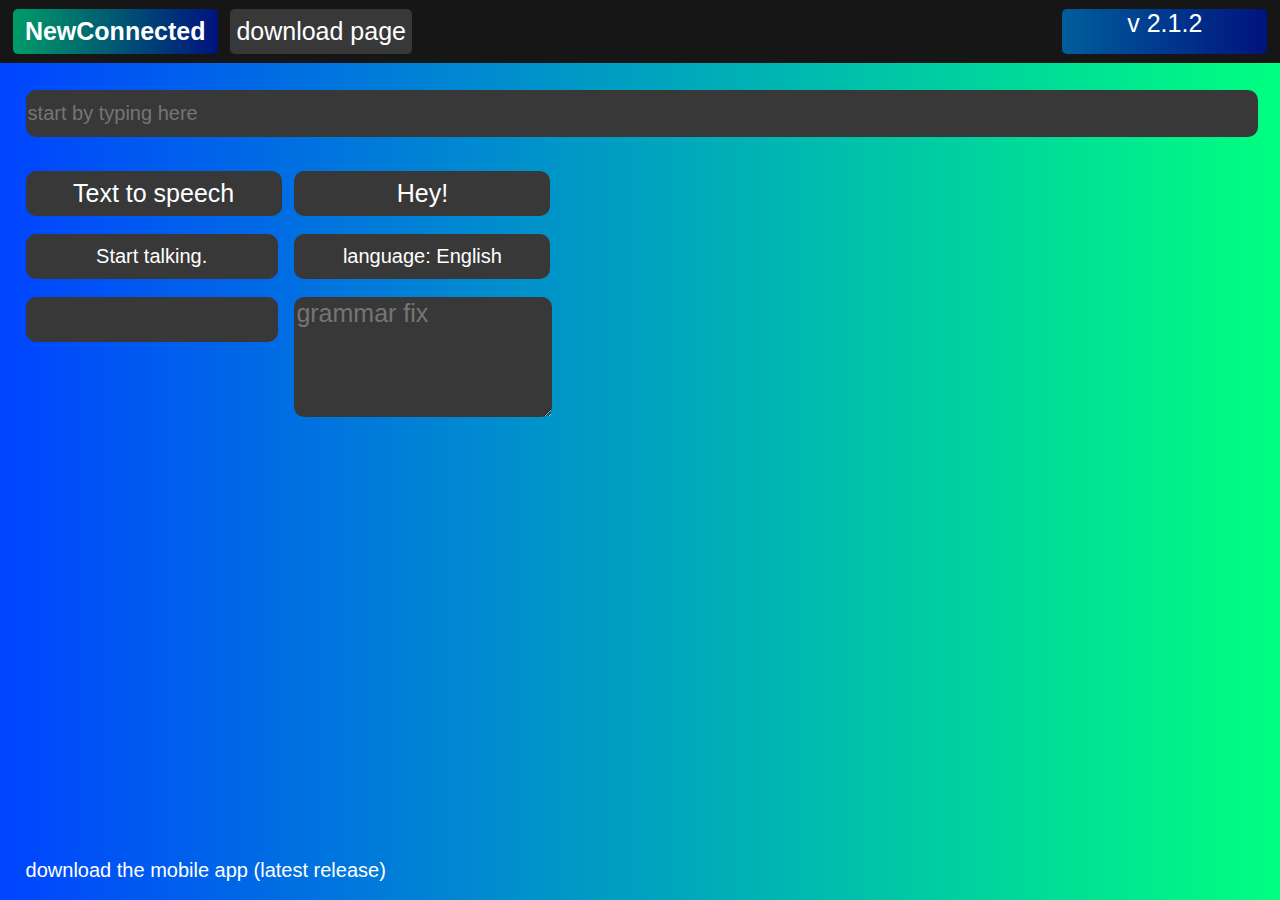
==== index.html @ 2cff207f "2.1.2" ====
<!DOCTYPE html>
<html>
    <head>
        <meta charset='utf-8'>
        <meta http-equiv='X-UA-Compatible' content='IE=edge'>
        <title>newConnected</title>
        <meta name='viewport' content='width=device-width, initial-scale=1'>
        <link rel='stylesheet' type='text/css' media='screen' href='style.css'>
        <script src='textToSpeech.js'></script>
        <script src='speechRecog.js'></script>
        <script src='chatBot.js'></script>
        <script src='languageRecog.js'></script>
        <script src='grammarRecog.js'></script>
        <script src='saveData.js'></script>
        <script src='faces.js'></script>
    </head>
    <body>
        <div class="menuBar">
            <button class="homeButton" onclick="window.location.href='index.html'"><b>NewConnected</b></button>
            <button class="downloadsButton" onclick="window.location.href='downloads.html'">download page</button>
            <div class="version"><center>v 2.1.2</center></div>
        </div>

        <button class="TTSButton" id="TTSButton" onclick="TTSSpeak()">Text to speech</button>
        <input type="text" class="TTSInput" id="txtInput" oninput="chatProcess()" onchange="chatProcess()" placeholder="start by typing here">
        <button class="chatBot" id="chatBotOut">Hey!</button>
        <button class="langRecog" id="langRecogOut" onclick="selectedLanguage()">language: English</button>
        <textarea type="text" class="grammarRecog" id="grammarRecog" placeholder="grammar fix" rows="4"></textarea>

        <button id='btnGiveCommand' class="STTButton" onclick="startListening()">Start talking.</button>
        <button id='message' class="STTInput"></button>

        <a href="https://drive.google.com/drive/folders/1oa1jOco0OmJsY_Sg1fIvy-hsPrFAcFQb?usp=sharing" class="MobileApp">
            download the mobile app (latest release)
        </a>
        <div id="options" style="display: none;">
            <button class="option_layout option1" id="lang1" onclick="language1()">english</button>
            <button class="option_layout option2" id="lang2" onclick="language4()">deutch</button>
            <button class="option_layout option3" id="lang3" onclick="language2()">dutch</button>
            <button class="option_layout option4" id="lang4" onclick="language3()">french</button>
            <button class="option_layout option5" id="lang5" onclick="language5()">recognize (default)</button>
        </div>
        <div id="faces" class="faces">
            <img src="faces/smile.png" class="face" id="face">
        </div>
    </body>
</html>
---- style.css ----
@media (min-width:1000px) {
    body {
        background: rgb(36,0,20);
        background: linear-gradient(90deg,rgb(0, 68, 255) 0%, rgb(0, 255, 128) 100%);
    }
    .menuBar {
        position: absolute;
        left: 0;
        top: 0;
        width: 100%;
        height: 7%;
        background-color: rgb(22, 22, 22);
    }

    .homeButton {
        position: absolute;
        left: 1%;
        top: 15%;
        width: 16%;
        height: 70%;
        -webkit-border-radius: 10;
        -moz-border-radius: 10;
        border-radius: 5px;
        font-family: Arial;
        color: #ffffff;
        font-size: 25px;
        background: #383838;
        background: linear-gradient(90deg,rgb(0, 156, 104) 0%, rgb(0, 19, 126) 100%);
        border: solid #1f628d 0px;
        text-decoration: none;
    }
    
    .homeButton:hover {
        background: #5c5c5c;
        background: linear-gradient(90deg,rgb(0, 255, 170) 0%, rgb(0, 38, 255) 100%);
        text-decoration: none;
    }

    .TTSButton {
        position: absolute;
        left: 2%;
        top: 19%;
        width: 20%;
        height: 5%;
        -webkit-border-radius: 10;
        -moz-border-radius: 10;
        border-radius: 10px;
        font-family: Arial;
        color: #ffffff;
        font-size: 25px;
        background: #383838;
        border: solid #1f628d 0px;
        text-decoration: none;
    }
    
    .TTSButton:hover {
        background: #5c5c5c;
        text-decoration: none;
    }

    .TTSInput {
        position: absolute;
        left: 2%;
        top: 10%;
        width: 96%;
        height: 5%;
        -webkit-border-radius: 10;
        -moz-border-radius: 10;
        border-radius: 10px;
        font-family: Arial;
        color: #ffffff;
        font-size: 20px;
        background: #383838;
        border: solid #1f628d 0px;
        text-decoration: none;
    }
    
    .TTSInput:hover {
        background: #5c5c5c;
        text-decoration: none;
    }

    .STTInput {
        position: absolute;
        left: 2%;
        top: 33%;
        width: 19.7%;
        min-height: 5%;
        -webkit-border-radius: 10;
        -moz-border-radius: 10;
        border-radius: 10px;
        font-family: Arial;
        color: #ffffff;
        font-size: 20px;
        background: #383838;
        border: solid #1f628d 0px;
        text-decoration: none;
    }

    .STTButton {
        position: absolute;
        left: 2%;
        top: 26%;
        width: 19.7%;
        height: 5%;
        -webkit-border-radius: 10;
        -moz-border-radius: 10;
        border-radius: 10px;
        font-family: Arial;
        color: #ffffff;
        font-size: 20px;
        background: #383838;
        border: solid #1f628d 0px;
        text-decoration: none;
    }
    
    .STTButton:hover {
        background: #5c5c5c;
        text-decoration: none;
    }

    .MobileApp {
        position: absolute;
        left: 2%;
        bottom: 2%;
        font-family: Arial;
        color: #ffffff;
        font-size: 20px;
        text-decoration: none;
    }
    
    .MobileApp:hover {
        background: #5c5c5c;
        text-decoration: none;
    }

    .chatBot {
        position: absolute;
        left: 23%;
        top: 19%;
        min-width: 20%;
        height: 5%;
        -webkit-border-radius: 10;
        -moz-border-radius: 10;
        border-radius: 10px;
        font-family: Arial;
        color: #ffffff;
        font-size: 25px;
        background: #383838;
        border: solid #1f628d 0px;
        text-decoration: none;
    }

    .downloadsButton {
        position: absolute;
        left: 18%;
        top: 15%;
        min-width: 8%;
        height: 70%;
        -webkit-border-radius: 10;
        -moz-border-radius: 10;
        border-radius: 5px;
        font-family: Arial;
        color: #ffffff;
        font-size: 25px;
        background: #383838;
        border: solid #1f628d 0px;
        text-decoration: none;
    }
    
    .downloadsButton:hover {
        background: #5c5c5c;
        text-decoration: none;
    }

    .MobileApp2 {
        position: absolute;
        left: 2%;
        top: 9%;
        font-family: Arial;
        color: #ffffff;
        font-size: 20px;
        text-decoration: none;
    }
    
    .MobileApp2:hover {
        background: #5c5c5c;
        text-decoration: none;
    }

    .MobileApp3 {
        position: absolute;
        left: 2%;
        top: 15%;
        font-family: Arial;
        color: #ffffff;
        font-size: 20px;
        text-decoration: none;
    }
    
    .MobileApp3:hover {
        background: #5c5c5c;
        text-decoration: none;
    }

    .langRecog {
        position: absolute;
        left: 23%;
        top: 26%;
        width: 20%;
        min-height: 5%;
        -webkit-border-radius: 10;
        -moz-border-radius: 10;
        border-radius: 10px;
        font-family: Arial;
        color: #ffffff;
        font-size: 20px;
        background: #383838;
        border: solid #1f628d 0px;
        text-decoration: none;
    }

    .langRecog:hover {
        background: #5c5c5c;
        text-decoration: none;
    }

    .grammarRecog {
        position: absolute;
        left: 23%;
        top: 33%;
        max-width: 19.8%;
        width: 19.8%;
        min-height: 5%;
        -webkit-border-radius: 10;
        -moz-border-radius: 10;
        border-radius: 10px;
        font-family: Arial;
        color: #ffffff;
        font-size: 25px;
        background: #383838;
        border: solid #1f628d 0px;
        text-decoration: none;
    }

    .option_layout {
        position: absolute;
        width: 20%;
        height: 5%;
        left: 46%;
        -webkit-border-radius: 10;
        -moz-border-radius: 10;
        border-radius: 10px;
        font-family: Arial;
        color: #ffffff;
        font-size: 25px;
        background: #383838;
        border: solid #1f628d 0px;
        text-decoration: none;
    }

    .option1 {
        top: 26%;
    }
    .option2 {
        top: 33%;
    }
    .option3 {
        top: 40%;
    }
    .option4 {
        top: 47%;
    }
    .option5 {
        top: 54%;
    }
    .option1:hover {
        background: #5c5c5c;
    }
    .option2:hover {
        background: #5c5c5c;
    }
    .option3:hover {
        background: #5c5c5c;
    }
    .option4:hover {
        background: #5c5c5c;
    }
    .option5:hover {
        background: #5c5c5c;
    }

    .version {
        position: absolute;
        right: 1%;
        top: 15%;
        width: 16%;
        height: 70%;
        -webkit-border-radius: 10;
        -moz-border-radius: 10;
        border-radius: 5px;
        font-family: Arial;
        color: #ffffff;
        font-size: 25px;
        background: #383838;
        background: linear-gradient(90deg,rgb(0, 94, 156) 0%, rgb(0, 19, 126) 100%);
        border: solid #1f628d 0px;
        text-decoration: none;
    }

    .faces {
        width: 53.1%;
        height: 77%;
        position: absolute;
        top: 19%;
        left: 45%;
        display: none;
    }
    .face {
        width: 100%;
        height: 100%;
        display: none;
    }
}

@media (max-width:1000px) {
    body {
        background: rgb(36,0,20);
        background: linear-gradient(90deg,rgb(0, 68, 255) 0%, rgb(0, 255, 128) 100%);
    }
    .menuBar {
        position: absolute;
        left: 0;
        top: 0;
        width: 100%;
        height: 7%;
        background-color: rgb(22, 22, 22);
    }

    .homeButton {
        position: absolute;
        left: 1%;
        top: 15%;
        width: 45%;
        height: 70%;
        -webkit-border-radius: 10;
        -moz-border-radius: 10;
        border-radius: 5px;
        font-family: Arial;
        color: #ffffff;
        font-size: 25px;
        background: #383838;
        background: linear-gradient(90deg,rgb(0, 156, 104) 0%, rgb(0, 19, 126) 100%);
        border: solid #1f628d 0px;
        text-decoration: none;
    }
    
    .homeButton:hover {
        background: #5c5c5c;
        background: linear-gradient(90deg,rgb(0, 255, 170) 0%, rgb(0, 38, 255) 100%);
        text-decoration: none;
    }

    .TTSButton {
        position: absolute;
        left: 2%;
        top: 19%;
        width: 48%;
        height: 5%;
        -webkit-border-radius: 10;
        -moz-border-radius: 10;
        border-radius: 10px;
        font-family: Arial;
        color: #ffffff;
        font-size: 25px;
        background: #383838;
        border: solid #1f628d 0px;
        text-decoration: none;
    }
    
    .TTSButton:hover {
        background: #5c5c5c;
        text-decoration: none;
    }

    .TTSInput {
        position: absolute;
        left: 2%;
        top: 10%;
        width: 96%;
        height: 5%;
        -webkit-border-radius: 10;
        -moz-border-radius: 10;
        border-radius: 10px;
        font-family: Arial;
        color: #ffffff;
        font-size: 20px;
        background: #383838;
        border: solid #1f628d 0px;
        text-decoration: none;
    }
    
    .TTSInput:hover {
        background: #5c5c5c;
        text-decoration: none;
    }

    .STTInput {
        position: absolute;
        left: 2%;
        top: 33%;
        width: 48%;
        min-height: 5%;
        -webkit-border-radius: 10;
        -moz-border-radius: 10;
        border-radius: 10px;
        font-family: Arial;
        color: #ffffff;
        font-size: 20px;
        background: #383838;
        border: solid #1f628d 0px;
        text-decoration: none;
    }

    .STTButton {
        position: absolute;
        left: 2%;
        top: 26%;
        width: 48%;
        height: 5%;
        -webkit-border-radius: 10;
        -moz-border-radius: 10;
        border-radius: 10px;
        font-family: Arial;
        color: #ffffff;
        font-size: 20px;
        background: #383838;
        border: solid #1f628d 0px;
        text-decoration: none;
    }
    
    .STTButton:hover {
        background: #5c5c5c;
        text-decoration: none;
    }

    .MobileApp {
        position: absolute;
        left: 2%;
        bottom: 2%;
        font-family: Arial;
        color: #ffffff;
        font-size: 20px;
        text-decoration: none;
    }
    
    .MobileApp:hover {
        background: #5c5c5c;
        text-decoration: none;
    }

    .chatBot {
        position: absolute;
        left: 50%;
        top: 19%;
        min-width: 48%;
        height: 5%;
        -webkit-border-radius: 10;
        -moz-border-radius: 10;
        border-radius: 10px;
        font-family: Arial;
        color: #ffffff;
        font-size: 25px;
        background: #383838;
        border: solid #1f628d 0px;
        text-decoration: none;
    }

    .downloadsButton {
        position: absolute;
        left: 52%;
        top: 15%;
        width: 45%;
        height: 70%;
        -webkit-border-radius: 10;
        -moz-border-radius: 10;
        border-radius: 5px;
        font-family: Arial;
        color: #ffffff;
        font-size: 25px;
        background: #383838;
        border: solid #1f628d 0px;
        text-decoration: none;
    }
    
    .downloadsButton:hover {
        background: #5c5c5c;
        text-decoration: none;
    }

    .MobileApp2 {
        position: absolute;
        left: 2%;
        top: 9%;
        font-family: Arial;
        color: #ffffff;
        font-size: 20px;
        text-decoration: none;
    }
    
    .MobileApp2:hover {
        background: #5c5c5c;
        text-decoration: none;
    }

    .MobileApp3 {
        position: absolute;
        left: 2%;
        top: 15%;
        font-family: Arial;
        color: #ffffff;
        font-size: 20px;
        text-decoration: none;
    }
    
    .MobileApp3:hover {
        background: #5c5c5c;
        text-decoration: none;
    }

    .langRecog {
        position: absolute;
        left: 50%;
        top: 26%;
        width: 48%;
        min-height: 5%;
        -webkit-border-radius: 10;
        -moz-border-radius: 10;
        border-radius: 10px;
        font-family: Arial;
        color: #ffffff;
        font-size: 20px;
        background: #383838;
        border: solid #1f628d 0px;
        text-decoration: none;
    }

    .langRecog:hover {
        background: #5c5c5c;
        text-decoration: none;
    }

    .grammarRecog {
        position: absolute;
        left: 50%;
        top: 33%;
        max-width: 47.5%;
        width: 47.5%;
        min-height: 5%;
        -webkit-border-radius: 10;
        -moz-border-radius: 10;
        border-radius: 10px;
        font-family: Arial;
        color: #ffffff;
        font-size: 25px;
        background: #383838;
        border: solid #1f628d 0px;
        text-decoration: none;
    }

    .option_layout {
        position: absolute;
        width: 20%;
        height: 5%;
        left: 46%;
        -webkit-border-radius: 10;
        -moz-border-radius: 10;
        border-radius: 10px;
        font-family: Arial;
        color: #ffffff;
        font-size: 25px;
        background: #383838;
        border: solid #1f628d 0px;
        text-decoration: none;
    }

    .option1 {
        top: 26%;
    }
    .option2 {
        top: 33%;
    }
    .option3 {
        top: 40%;
    }
    .option4 {
        top: 47%;
    }
    .option5 {
        top: 54%;
    }
    .option1:hover {
        background: #5c5c5c;
    }
    .option2:hover {
        background: #5c5c5c;
    }
    .option3:hover {
        background: #5c5c5c;
    }
    .option4:hover {
        background: #5c5c5c;
    }
    .option5:hover {
        background: #5c5c5c;
    }

    .version {
        display: none;
    }

    .faces {
        display: none;
    }
    .face {
        display: none;
    }
}
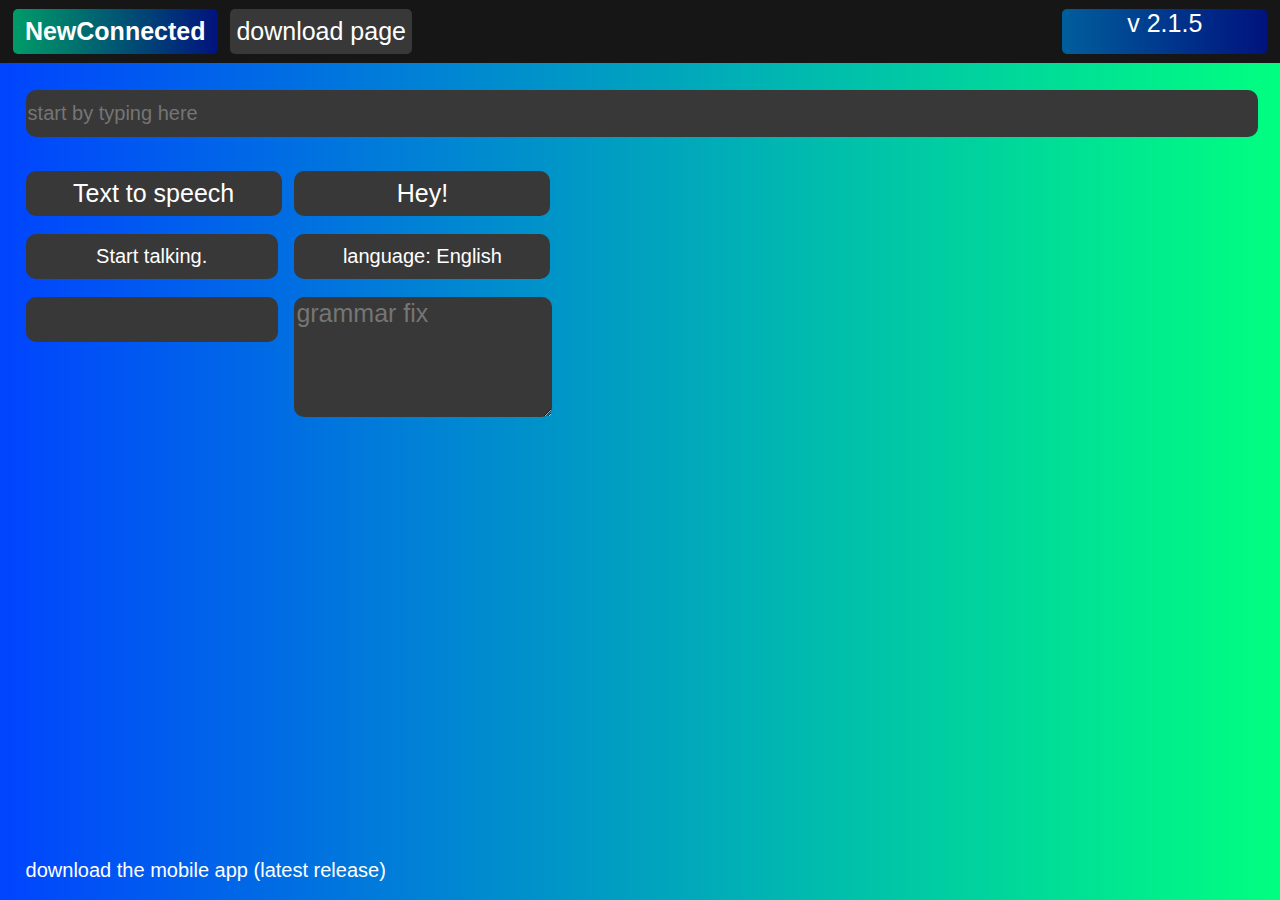
==== commit c5755daa: "2.1.5" ====
--- a/index.html
+++ b/index.html
@@ -18,7 +18,7 @@
         <div class="menuBar">
             <button class="homeButton" onclick="window.location.href='index.html'"><b>NewConnected</b></button>
             <button class="downloadsButton" onclick="window.location.href='downloads.html'">download page</button>
-            <div class="version"><center>v 2.1.2</center></div>
+            <div class="version"><center>v 2.1.5</center></div>
         </div>
 
         <button class="TTSButton" id="TTSButton" onclick="TTSSpeak()">Text to speech</button>
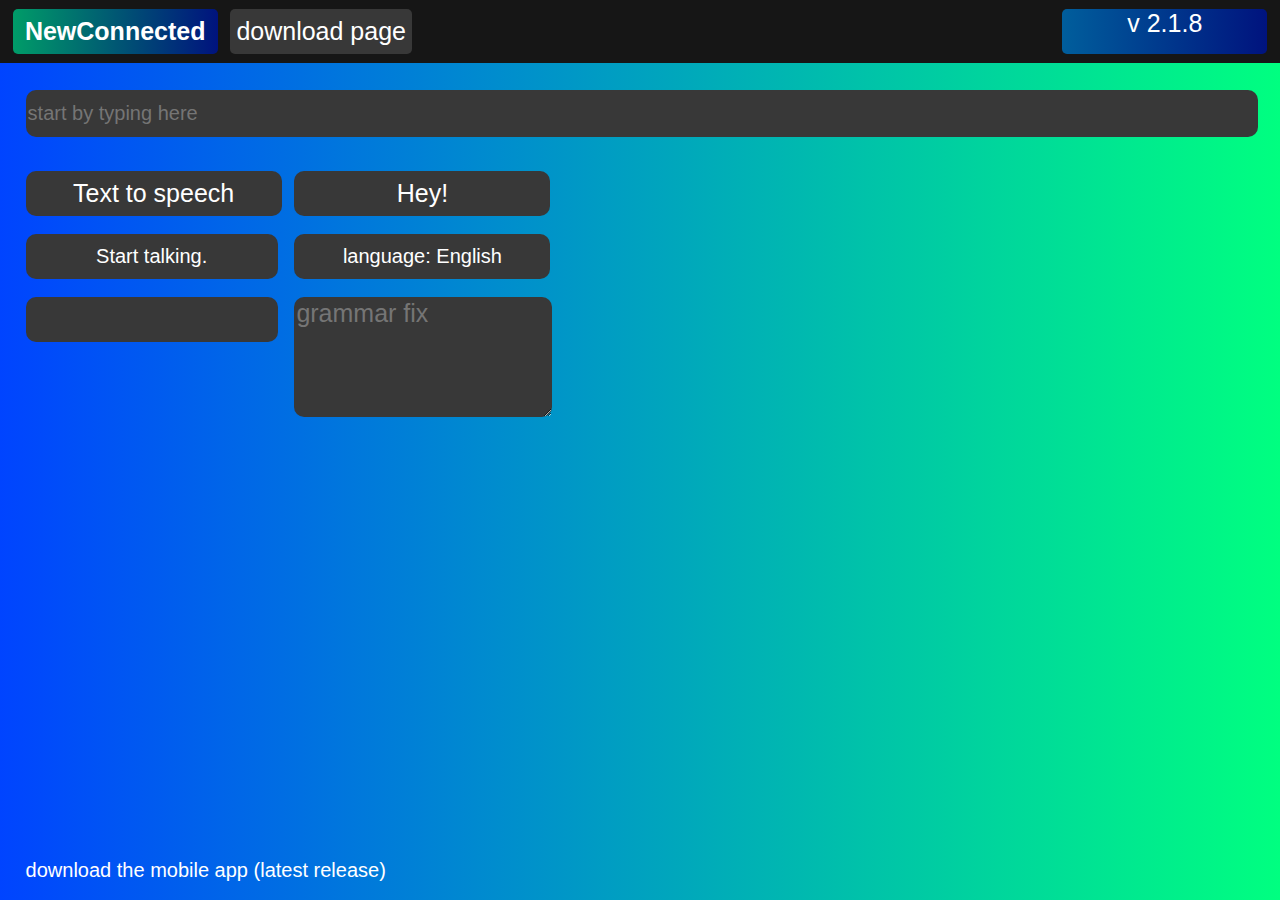
==== commit fe1c78a0: "2.1.8" ====
--- a/index.html
+++ b/index.html
@@ -18,7 +18,7 @@
         <div class="menuBar">
             <button class="homeButton" onclick="window.location.href='index.html'"><b>NewConnected</b></button>
             <button class="downloadsButton" onclick="window.location.href='downloads.html'">download page</button>
-            <div class="version"><center>v 2.1.5</center></div>
+            <div class="version"><center>v 2.1.8</center></div>
         </div>
 
         <button class="TTSButton" id="TTSButton" onclick="TTSSpeak()">Text to speech</button>
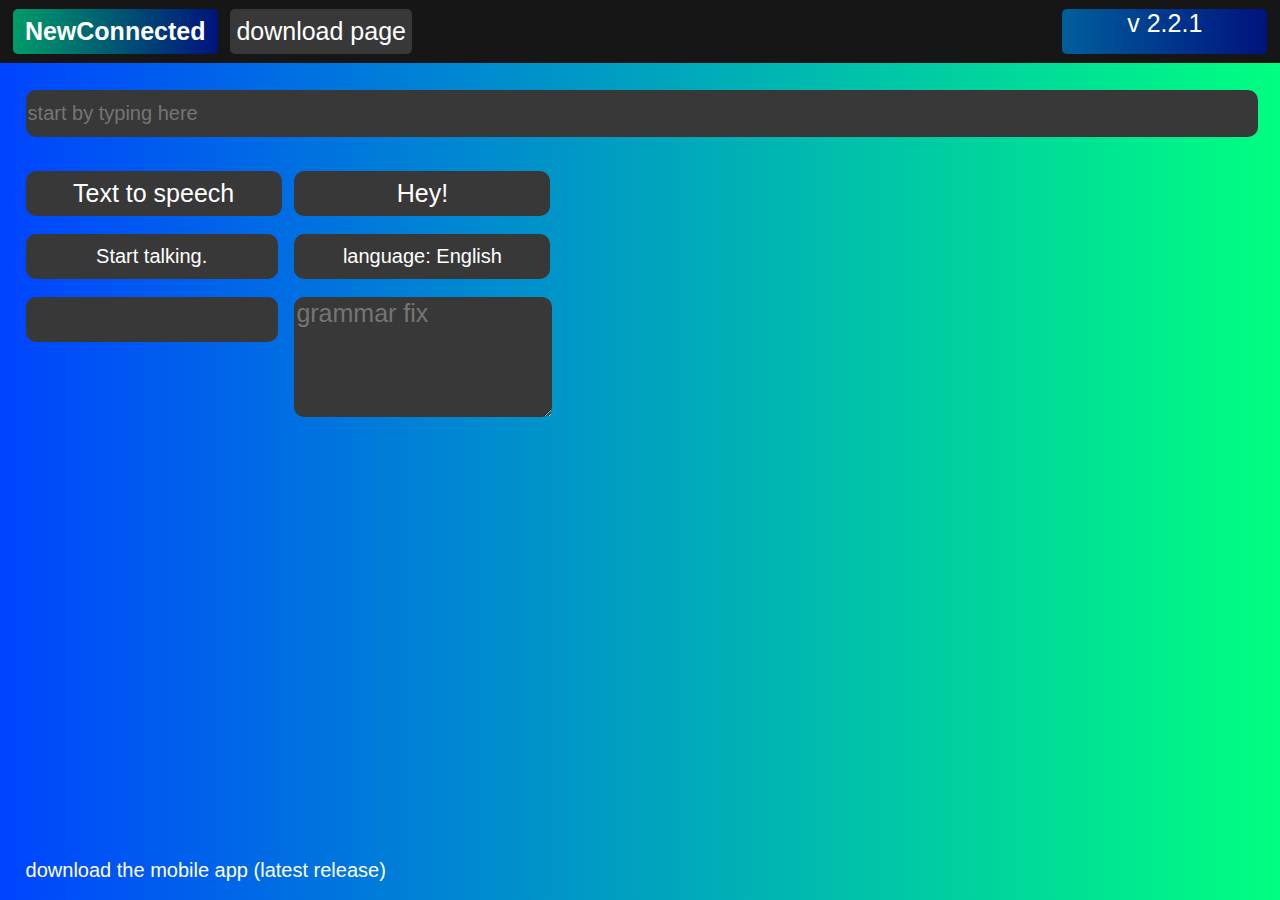
==== commit 47289105: "2.2.1" ====
--- a/index.html
+++ b/index.html
@@ -18,7 +18,7 @@
         <div class="menuBar">
             <button class="homeButton" onclick="window.location.href='index.html'"><b>NewConnected</b></button>
             <button class="downloadsButton" onclick="window.location.href='downloads.html'">download page</button>
-            <div class="version"><center>v 2.1.8</center></div>
+            <div class="version"><center>v 2.2.1</center></div>
         </div>
 
         <button class="TTSButton" id="TTSButton" onclick="TTSSpeak()">Text to speech</button>
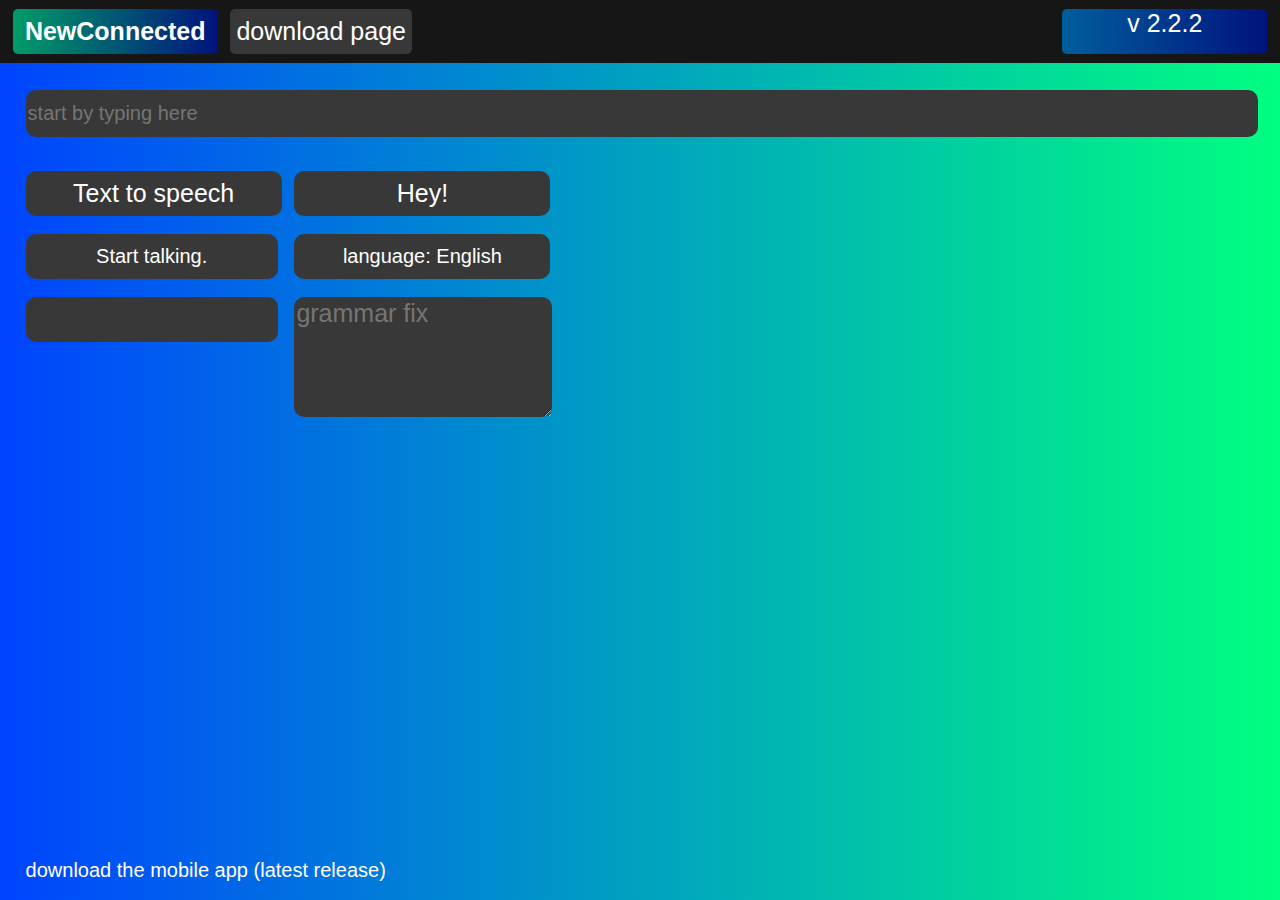
==== commit 47e5508d: "2.2.2" ====
--- a/index.html
+++ b/index.html
@@ -6,19 +6,19 @@
         <title>newConnected</title>
         <meta name='viewport' content='width=device-width, initial-scale=1'>
         <link rel='stylesheet' type='text/css' media='screen' href='style.css'>
-        <script src='textToSpeech.js'></script>
-        <script src='speechRecog.js'></script>
-        <script src='chatBot.js'></script>
-        <script src='languageRecog.js'></script>
-        <script src='grammarRecog.js'></script>
-        <script src='saveData.js'></script>
-        <script src='faces.js'></script>
+        <script src='scripts/textToSpeech.js'></script>
+        <script src='scripts/speechRecog.js'></script>
+        <script src='scripts/chatBot.js'></script>
+        <script src='scripts/languageRecog.js'></script>
+        <script src='scripts/grammarRecog.js'></script>
+        <script src='scripts/saveData.js'></script>
+        <script src='scripts/faces.js'></script>
     </head>
     <body>
         <div class="menuBar">
             <button class="homeButton" onclick="window.location.href='index.html'"><b>NewConnected</b></button>
             <button class="downloadsButton" onclick="window.location.href='downloads.html'">download page</button>
-            <div class="version"><center>v 2.2.1</center></div>
+            <div class="version"><center>v 2.2.2</center></div>
         </div>
 
         <button class="TTSButton" id="TTSButton" onclick="TTSSpeak()">Text to speech</button>
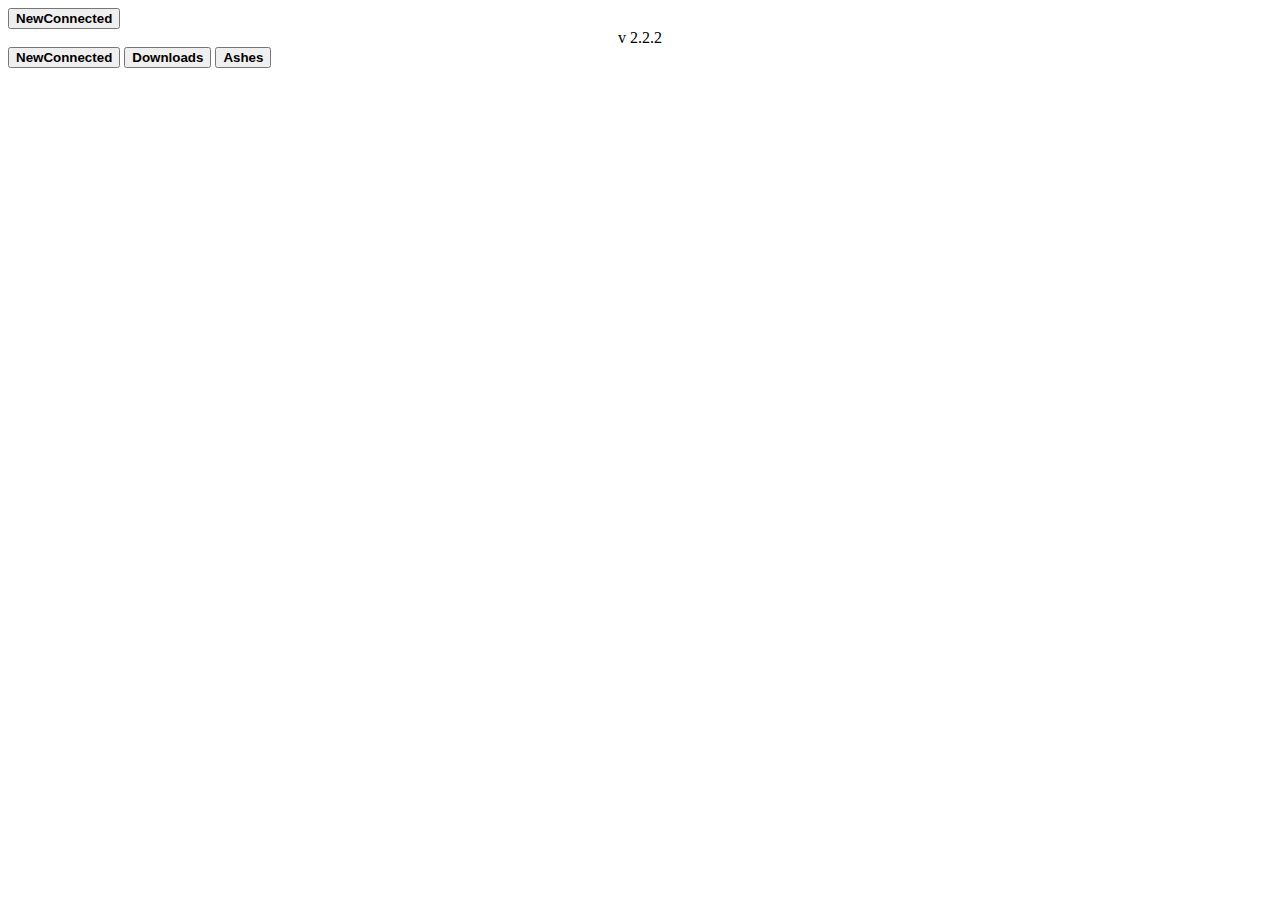
==== commit 58dc08d6: "2.2.2" ====
--- a/index.html
+++ b/index.html
@@ -5,43 +5,17 @@
         <meta http-equiv='X-UA-Compatible' content='IE=edge'>
         <title>newConnected</title>
         <meta name='viewport' content='width=device-width, initial-scale=1'>
-        <link rel='stylesheet' type='text/css' media='screen' href='style.css'>
-        <script src='scripts/textToSpeech.js'></script>
-        <script src='scripts/speechRecog.js'></script>
-        <script src='scripts/chatBot.js'></script>
-        <script src='scripts/languageRecog.js'></script>
-        <script src='scripts/grammarRecog.js'></script>
-        <script src='scripts/saveData.js'></script>
-        <script src='scripts/faces.js'></script>
+        <link rel='stylesheet' type='text/css' media='screen' href='styles/home.css'>
     </head>
     <body>
         <div class="menuBar">
             <button class="homeButton" onclick="window.location.href='index.html'"><b>NewConnected</b></button>
-            <button class="downloadsButton" onclick="window.location.href='downloads.html'">download page</button>
             <div class="version"><center>v 2.2.2</center></div>
         </div>
-
-        <button class="TTSButton" id="TTSButton" onclick="TTSSpeak()">Text to speech</button>
-        <input type="text" class="TTSInput" id="txtInput" oninput="chatProcess()" onchange="chatProcess()" placeholder="start by typing here">
-        <button class="chatBot" id="chatBotOut">Hey!</button>
-        <button class="langRecog" id="langRecogOut" onclick="selectedLanguage()">language: English</button>
-        <textarea type="text" class="grammarRecog" id="grammarRecog" placeholder="grammar fix" rows="4"></textarea>
-
-        <button id='btnGiveCommand' class="STTButton" onclick="startListening()">Start talking.</button>
-        <button id='message' class="STTInput"></button>
-
-        <a href="https://drive.google.com/drive/folders/1oa1jOco0OmJsY_Sg1fIvy-hsPrFAcFQb?usp=sharing" class="MobileApp">
-            download the mobile app (latest release)
-        </a>
-        <div id="options" style="display: none;">
-            <button class="option_layout option1" id="lang1" onclick="language1()">english</button>
-            <button class="option_layout option2" id="lang2" onclick="language4()">deutch</button>
-            <button class="option_layout option3" id="lang3" onclick="language2()">dutch</button>
-            <button class="option_layout option4" id="lang4" onclick="language3()">french</button>
-            <button class="option_layout option5" id="lang5" onclick="language5()">recognize (default)</button>
-        </div>
-        <div id="faces" class="faces">
-            <img src="faces/smile.png" class="face" id="face">
+        <div class="pageList">
+            <button class="page1" id="pageButtonStyle" onclick="window.location.href='home.html'"><b>NewConnected</b></button>
+            <button class="page2" id="pageButtonStyle" onclick="window.location.href='downloads.html'"><b>Downloads</b></button>
+            <button class="page3" id="pageButtonStyle" onclick="window.location.href='ashes.html'"><b>Ashes</b></button>
         </div>
     </body>
-</html>+</html>
